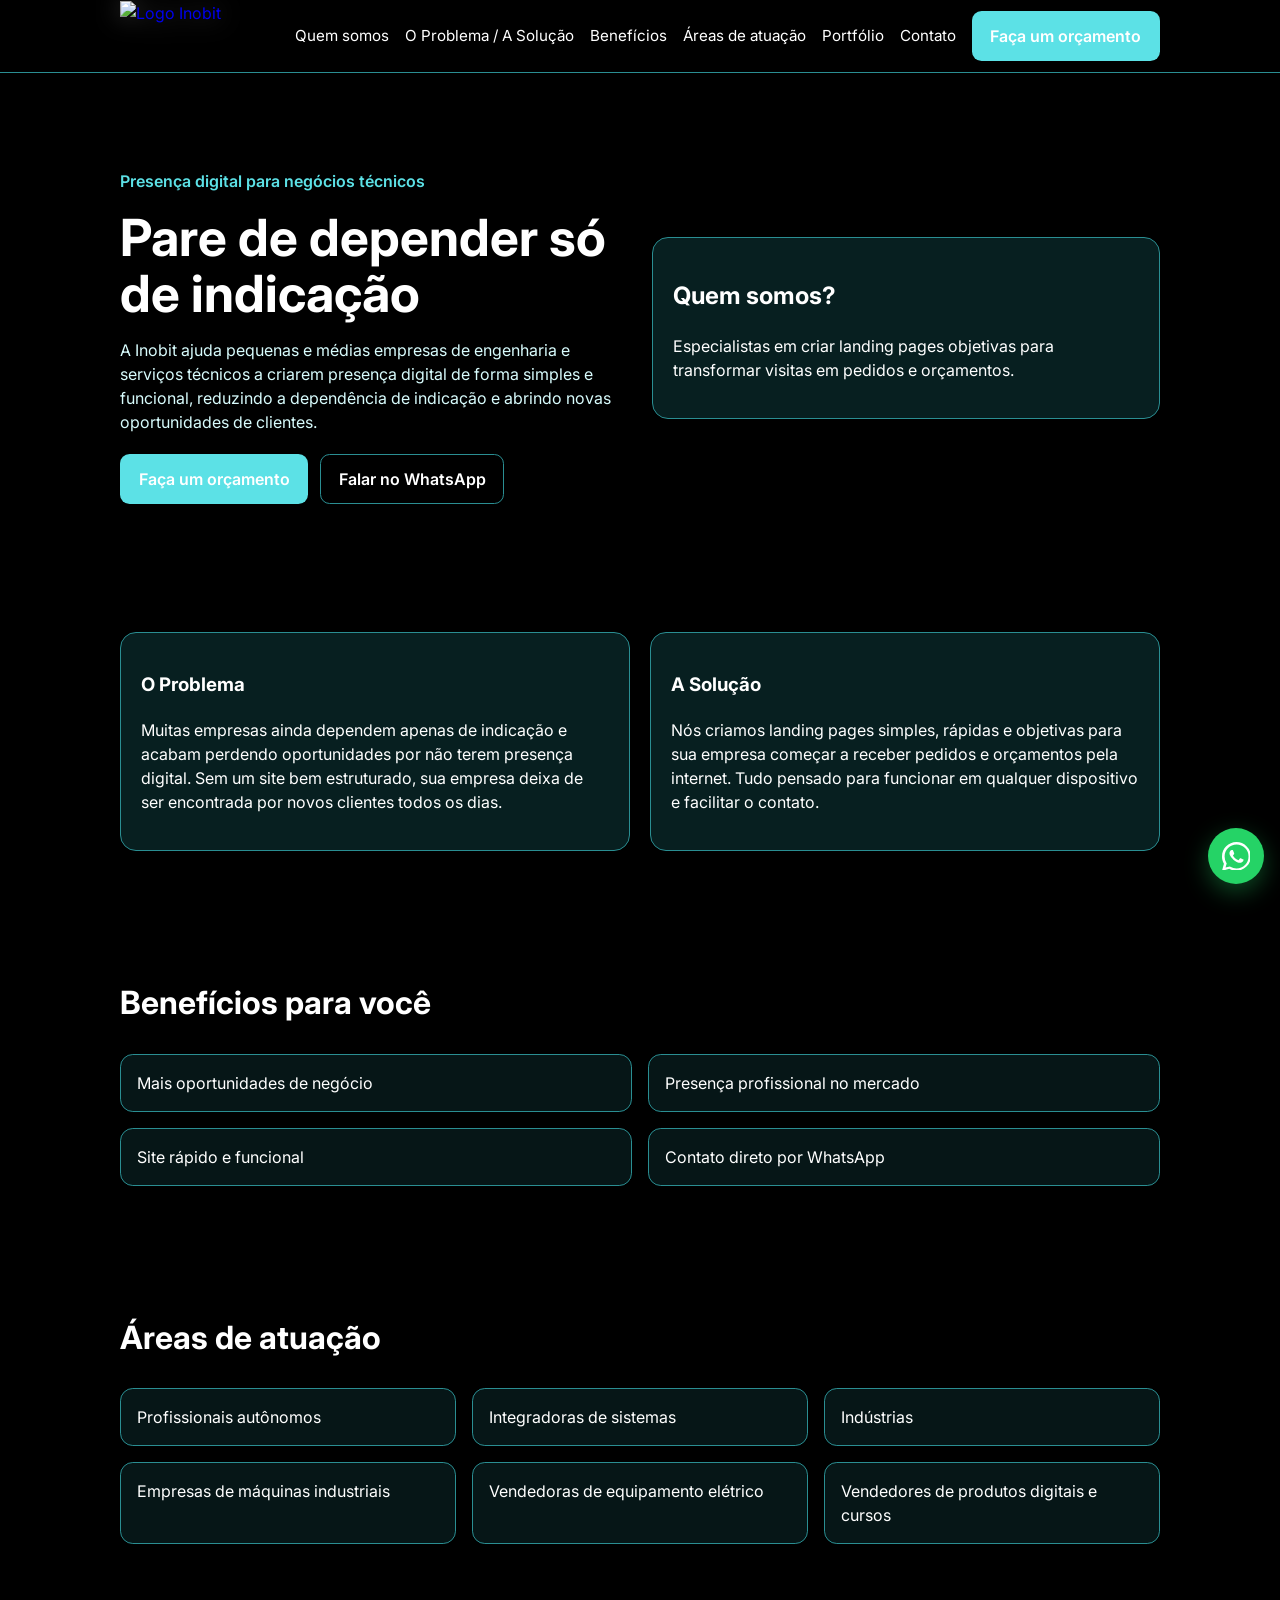
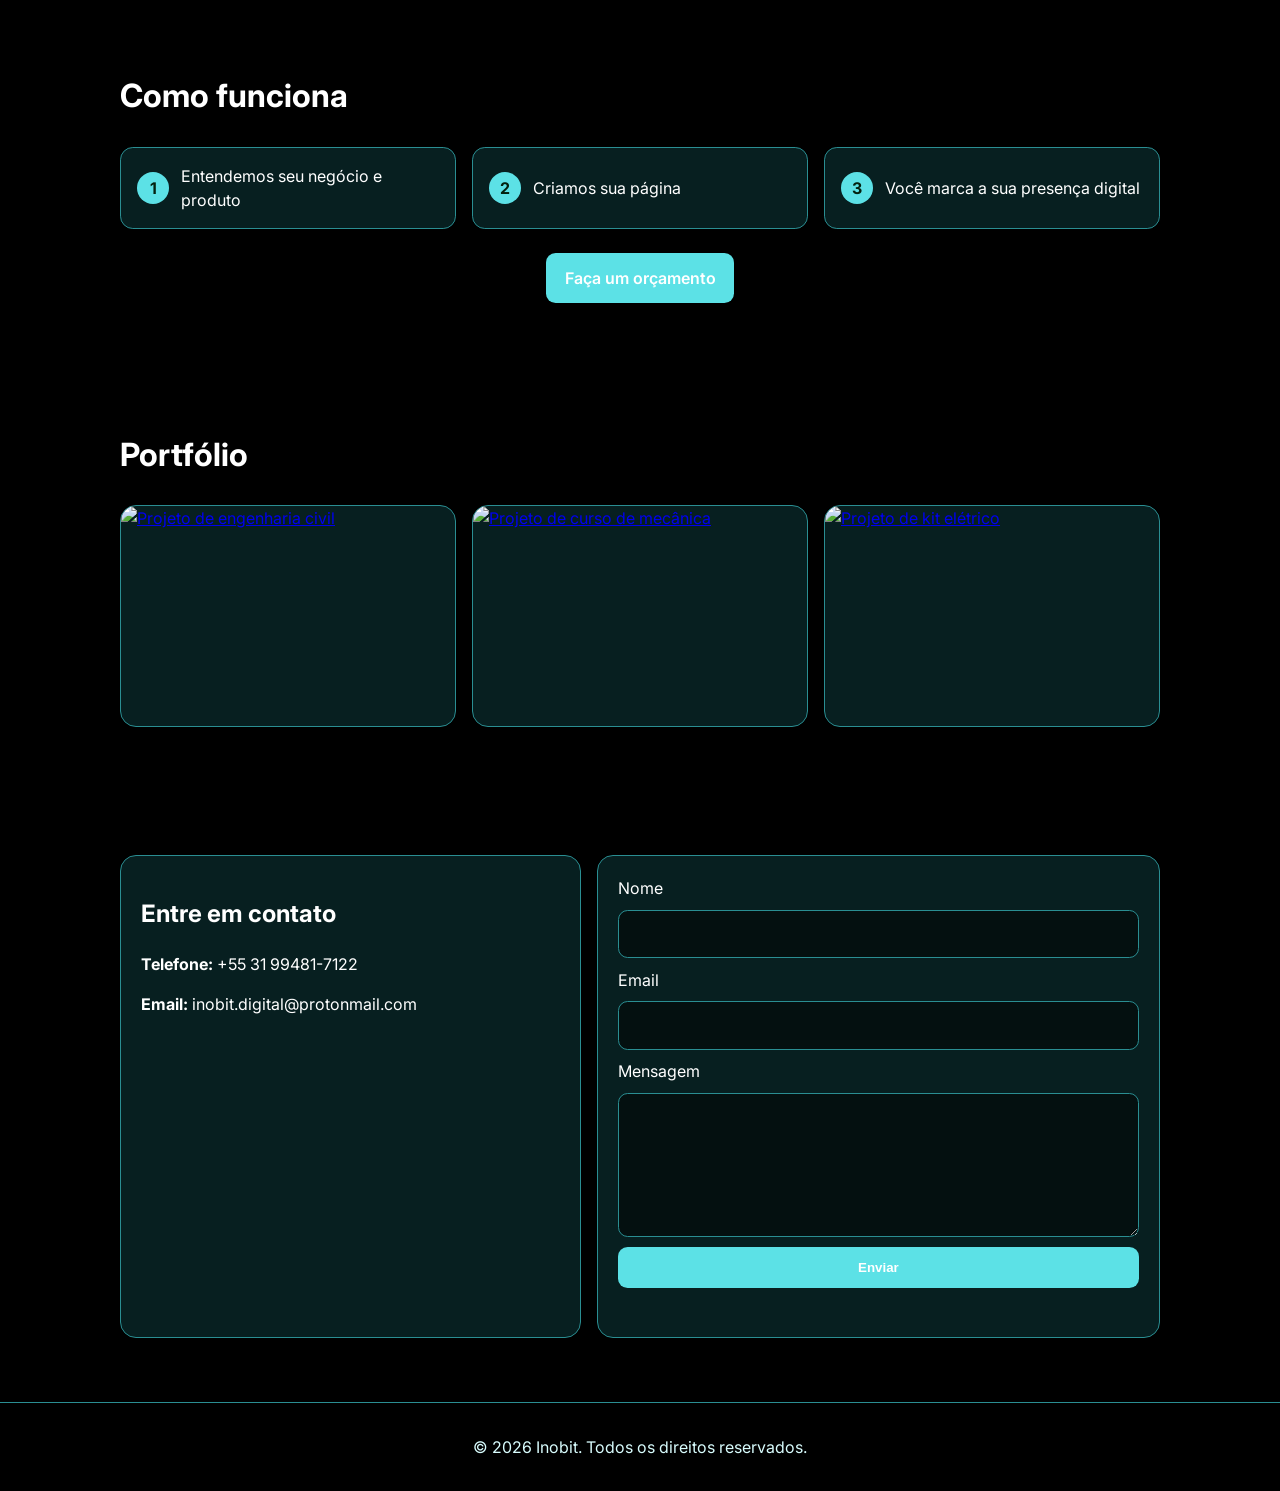
==== index.html @ 7a1e556e "Add files via upload" ====
<!DOCTYPE html>
<html lang="pt-BR">
<head>
  <meta charset="UTF-8">
  <meta name="viewport" content="width=device-width, initial-scale=1.0">
  <title>Inobit | Landing Pages para Engenharia</title>
  <meta name="description" content="A Inobit cria landing pages simples, rápidas e funcionais para pequenas e médias empresas de engenharia e técnicas gerarem mais orçamentos.">
  <link rel="preconnect" href="https://fonts.googleapis.com">
  <link rel="preconnect" href="https://fonts.gstatic.com" crossorigin>
  <link href="https://fonts.googleapis.com/css2?family=Inter:wght@400;500;600;700;800&display=swap" rel="stylesheet">
  <link rel="stylesheet" href="styles.css">
</head>
<body>
  <header class="header">
    <div class="container nav-wrap">
      <a class="logo" href="#home" aria-label="Inobit">
        <img src="./assets/logo_v2_transparente.png" alt="Logo Inobit">
      </a>
      <button class="menu-toggle" id="menuToggle" aria-label="Abrir menu">Menu</button>
      <nav class="nav" id="mainNav">
        <a href="#quem-somos">Quem somos</a>
        <a href="#problema-solucao">O Problema / A Solução</a>
        <a href="#beneficios">Benefícios</a>
        <a href="#areas">Áreas de atuação</a>
        <a href="#portfolio">Portfólio</a>
        <a href="#contato">Contato</a>
      </nav>
      <a class="btn btn-primary nav-cta" href="#contato">Faça um orçamento</a>
    </div>
  </header>

  <main id="home">
    <section class="hero">
      <div class="container hero-grid">
        <div>
          <p class="eyebrow">Presença digital para negócios técnicos</p>
          <h1>Pare de depender só de indicação</h1>
          <p class="hero-text">
            A Inobit ajuda pequenas e médias empresas de engenharia e serviços técnicos a criarem presença digital de forma simples e funcional, reduzindo a dependência de indicação e abrindo novas oportunidades de clientes.
          </p>
          <div class="hero-actions">
            <a class="btn btn-primary" href="#contato">Faça um orçamento</a>
            <a class="btn btn-outline" href="https://wa.me/5531994817122" target="_blank" rel="noopener noreferrer">Falar no WhatsApp</a>
          </div>
        </div>
        <div class="hero-card">
          <h2 id="quem-somos">Quem somos?</h2>
          <p>Especialistas em criar landing pages objetivas para transformar visitas em pedidos e orçamentos.</p>
        </div>
      </div>
    </section>

    <section id="problema-solucao" class="section muted">
      <div class="container grid-2">
        <article class="card">
          <h3>O Problema</h3>
          <p>
            Muitas empresas ainda dependem apenas de indicação e acabam perdendo oportunidades por não terem presença digital.
            Sem um site bem estruturado, sua empresa deixa de ser encontrada por novos clientes todos os dias.
          </p>
        </article>
        <article class="card">
          <h3>A Solução</h3>
          <p>
            Nós criamos landing pages simples, rápidas e objetivas para sua empresa começar a receber pedidos e
            orçamentos pela internet. Tudo pensado para funcionar em qualquer dispositivo e facilitar o contato.
          </p>
        </article>
      </div>
    </section>

    <section id="beneficios" class="section">
      <div class="container">
        <h2 class="section-title">Benefícios para você</h2>
        <div class="benefits-grid">
          <div class="benefit-item">Mais oportunidades de negócio</div>
          <div class="benefit-item">Presença profissional no mercado</div>
          <div class="benefit-item">Site rápido e funcional</div>
          <div class="benefit-item">Contato direto por WhatsApp</div>
        </div>
      </div>
    </section>

    <section id="areas" class="section muted">
      <div class="container">
        <h2 class="section-title">Áreas de atuação</h2>
        <div class="areas-grid">
          <div class="tag">Profissionais autônomos</div>
          <div class="tag">Integradoras de sistemas</div>
          <div class="tag">Indústrias</div>
          <div class="tag">Empresas de máquinas industriais</div>
          <div class="tag">Vendedoras de equipamento elétrico</div>
          <div class="tag">Vendedores de produtos digitais e cursos</div>
        </div>
      </div>
    </section>

    <section class="section">
      <div class="container">
        <h2 class="section-title">Como funciona</h2>
        <div class="steps">
          <div class="step"><span>1</span>Entendemos seu negócio e produto</div>
          <div class="step"><span>2</span>Criamos sua página</div>
          <div class="step"><span>3</span>Você marca a sua presença digital</div>
        </div>
        <div class="center">
          <a class="btn btn-primary" href="#contato">Faça um orçamento</a>
        </div>
      </div>
    </section>

    <section id="portfolio" class="section muted">
      <div class="container">
        <h2 class="section-title">Portfólio</h2>
        <!--<p class="section-subtitle">Espaço para exibir projetos já publicados. Adicione seus melhores cases aqui.</p>-->
        <div class="portfolio-grid">
          <article class="portfolio-card">
            <a href="../portfolio/pintor-landing-simples.html" target="_blank" rel="noopener noreferrer">
              <img src="./assets/img_port_pinto_simples.png" alt="Projeto de engenharia civil">
            </a>
          </article>
          <article class="portfolio-card">
            <a href="../assets/portfolio_curso_mec.pdf" target="_blank" rel="noopener noreferrer">
              <img src="./assets/img_port_curso_mec.png" alt="Projeto de curso de mecânica">
            </a>
          </article>
          <article class="portfolio-card">
            <a href="../assets/portfolio_kit_projetista.pdf" target="_blank" rel="noopener noreferrer">
              <img src="./assets/img_port_kit_elet.png" alt="Projeto de kit elétrico">
            </a>
          </article>
        </div>
      </div>
    </section>

    <section id="contato" class="section">
      <div class="container contact-wrap">
        <div class="contact-info">
          <h2>Entre em contato</h2>
          <p><strong>Telefone:</strong> +55 31 99481-7122</p>
          <p><strong>Email:</strong> inobit.digital@protonmail.com</p>
        </div>

        <form
          class="contact-form"
          id="contactForm"
          action="https://formsubmit.co/inobit.digital@protonmail.com"
          method="POST"
          target="hiddenSubmitFrame"
        >
          <input type="hidden" name="_captcha" value="false">
          <input type="hidden" name="_subject" value="Novo pedido de orcamento - Site Inobit">
          <label for="nome">Nome</label>
          <input id="nome" name="nome" type="text" required>

          <label for="email">Email</label>
          <input id="email" name="email" type="email" required>

          <label for="mensagem">Mensagem</label>
          <textarea id="mensagem" name="mensagem" rows="5" required></textarea>

          <button class="btn btn-primary" type="submit">Enviar</button>
          <p class="form-feedback" id="formFeedback" aria-live="polite"></p>
        </form>
      </div>
    </section>
  </main>

  <iframe name="hiddenSubmitFrame" title="Envio oculto" style="display: none;"></iframe>

  <footer class="footer">
    <div class="container">
      <p>© <span id="year"></span> Inobit. Todos os direitos reservados.</p>
    </div>
  </footer>

  <a
    class="floating-whatsapp"
    href="https://wa.me/5531994817122"
    target="_blank"
    rel="noopener noreferrer"
    aria-label="Abrir conversa no WhatsApp"
    title="Fale conosco no WhatsApp"
  >
    <svg viewBox="0 0 16 16" aria-hidden="true">
      <path d="M13.601 2.326A7.85 7.85 0 0 0 8.034 0C3.58 0 .003 3.58.003 8.03c0 1.417.37 2.8 1.07 4.02L0 16l4.09-1.07a8.03 8.03 0 0 0 3.944 1.009h.004c4.45 0 8.03-3.58 8.03-8.03a7.98 7.98 0 0 0-2.467-5.583zM8.038 14.66a6.64 6.64 0 0 1-3.39-.93l-.243-.145-2.427.636.647-2.365-.158-.243a6.62 6.62 0 0 1-1.015-3.543c.003-3.66 2.98-6.64 6.64-6.64a6.6 6.6 0 0 1 4.708 1.949 6.6 6.6 0 0 1 1.94 4.706c-.003 3.66-2.98 6.64-6.642 6.64m3.63-4.988c-.198-.099-1.173-.579-1.354-.645-.182-.066-.314-.099-.446.1-.132.197-.512.645-.628.777-.116.132-.231.149-.429.05-.197-.1-.833-.307-1.587-.98-.586-.523-.98-1.168-1.096-1.366-.115-.198-.012-.305.087-.404.09-.089.198-.232.297-.347.1-.116.132-.198.198-.33.066-.132.033-.248-.016-.347-.05-.099-.446-1.075-.611-1.473-.161-.387-.325-.334-.446-.34q-.172-.008-.37-.008a.71.71 0 0 0-.512.248c-.173.198-.66.645-.66 1.573s.677 1.824.776 1.95c.099.132 1.34 2.049 3.25 2.872.454.196.808.313 1.084.4.455.145.869.124 1.196.075.364-.054 1.173-.48 1.34-.944.165-.463.165-.86.116-.943-.05-.083-.182-.132-.38-.231z"></path>
    </svg>
  </a>

  <script src="script.js"></script>
</body>
</html>
---- styles.css ----
:root {
  --bg: #000000;
  --bg-soft: #000000;
  --card: #071f20;
  --text: #ffffff;
  --muted: #d8fcfd;
  --primary: #5ce1e6;
  --primary-dark: #36c6cc;
  --border: #2a8e92;
}

* {
  box-sizing: border-box;
}

html {
  scroll-behavior: smooth;
}

body {
  margin: 0;
  font-family: "Inter", sans-serif;
  background: var(--bg);
  color: var(--text);
  line-height: 1.5;
}

.container {
  width: min(1120px, 92%);
  margin: 0 auto;
}

img {
  max-width: 100%;
}

.header {
  position: sticky;
  top: 0;
  z-index: 30;
  backdrop-filter: blur(8px);
  background: rgba(0, 0, 0, 0.94);
  border-bottom: 1px solid var(--border);
}

.nav-wrap {
  display: flex;
  align-items: center;
  gap: 1rem;
  min-height: 72px;
}

.logo {
  display: inline-flex;
  align-items: center;
  text-decoration: none;
}

.logo img {
  height: 70px;
  width: auto;
  display: block;
  filter: drop-shadow(0 0 12px rgba(255, 255, 255, 0.25));
}

.nav {
  margin-left: auto;
  display: flex;
  gap: 1rem;
}

.nav a {
  color: var(--text);
  text-decoration: none;
  font-size: 0.95rem;
}

.menu-toggle {
  display: none;
}

.btn {
  display: inline-flex;
  align-items: center;
  justify-content: center;
  border-radius: 0.6rem;
  padding: 0.75rem 1.1rem;
  font-weight: 600;
  text-decoration: none;
  border: 1px solid transparent;
  cursor: pointer;
}

.btn-primary {
  background: var(--primary);
  color: #ffffff;
}

.btn-primary:hover {
  background: var(--primary-dark);
}

.btn-primary.is-sending,
.btn-primary:disabled {
  opacity: 0.65;
  cursor: not-allowed;
}

.btn-primary.is-sent {
  background: #20b455;
  color: #ffffff;
  opacity: 1;
}

.btn-outline {
  border-color: var(--border);
  color: var(--text);
  background: transparent;
}

.hero {
  padding: 5rem 0 4rem;
}

.hero-grid {
  display: grid;
  grid-template-columns: 1.2fr 0.8fr;
  gap: 2rem;
  align-items: center;
}

.eyebrow {
  color: var(--primary);
  font-weight: 600;
}

h1 {
  margin: 0 0 1rem;
  font-size: clamp(2rem, 4vw, 3.2rem);
  line-height: 1.1;
}

.hero-text {
  color: var(--muted);
  max-width: 60ch;
}

.hero-card,
.card,
.portfolio-card,
.contact-form,
.contact-info {
  background: var(--card);
  border: 1px solid var(--border);
  border-radius: 1rem;
  padding: 1.25rem;
}

.hero-actions {
  display: flex;
  flex-wrap: wrap;
  gap: 0.75rem;
  margin-top: 1.25rem;
}

.section {
  padding: 4rem 0;
}

.muted {
  background: var(--bg-soft);
}

.grid-2 {
  display: grid;
  grid-template-columns: repeat(2, minmax(0, 1fr));
  gap: 1.25rem;
}

.section-title {
  font-size: clamp(1.5rem, 2.5vw, 2rem);
  margin-top: 0;
}

.benefits-grid,
.areas-grid,
.portfolio-grid {
  display: grid;
  gap: 1rem;
}

.benefits-grid {
  grid-template-columns: repeat(2, minmax(0, 1fr));
}

.benefit-item,
.tag {
  border: 1px solid var(--border);
  border-radius: 0.8rem;
  padding: 1rem;
  background: #061617;
}

.areas-grid {
  grid-template-columns: repeat(3, minmax(0, 1fr));
}

.steps {
  display: grid;
  grid-template-columns: repeat(3, minmax(0, 1fr));
  gap: 1rem;
  margin-bottom: 1.5rem;
}

.step {
  background: var(--card);
  border: 1px solid var(--border);
  border-radius: 0.8rem;
  padding: 1rem;
  display: flex;
  gap: 0.75rem;
  align-items: center;
}

.step span {
  width: 2rem;
  height: 2rem;
  flex: 0 0 2rem;
  display: grid;
  place-items: center;
  background: var(--primary);
  color: #03210f;
  border-radius: 999px;
  font-weight: 700;
}

.center {
  text-align: center;
}

.portfolio-grid {
  grid-template-columns: repeat(3, minmax(0, 1fr));
}

.portfolio-card {
  padding: 0;
  overflow: hidden;
}

.portfolio-card a {
  display: block;
  height: 100%;
}

.portfolio-card img {
  width: 100%;
  height: 100%;
  min-height: 220px;
  object-fit: cover;
  display: block;
  transition: transform 0.25s ease;
}

.portfolio-card:hover img {
  transform: scale(1.02);
}

.section-subtitle {
  color: var(--muted);
}

.contact-wrap {
  display: grid;
  grid-template-columns: 0.9fr 1.1fr;
  gap: 1rem;
}

.contact-form {
  display: grid;
  gap: 0.6rem;
}

input,
textarea {
  width: 100%;
  border: 1px solid var(--border);
  background: #041010;
  color: var(--text);
  border-radius: 0.6rem;
  padding: 0.7rem;
  font: inherit;
}

.form-feedback {
  min-height: 1.2rem;
  color: var(--muted);
  margin: 0;
  font-size: 0.9rem;
}

.footer {
  border-top: 1px solid var(--border);
  padding: 1rem 0;
  color: var(--muted);
  text-align: center;
}

.floating-whatsapp {
  position: fixed;
  right: 1rem;
  bottom: 1rem;
  width: 3.5rem;
  height: 3.5rem;
  border-radius: 999px;
  background: #25d366;
  display: inline-flex;
  align-items: center;
  justify-content: center;
  box-shadow: 0 8px 24px rgba(37, 211, 102, 0.35);
  z-index: 50;
  transition: transform 0.2s ease, box-shadow 0.2s ease;
}

.floating-whatsapp:hover {
  transform: translateY(-2px);
  box-shadow: 0 12px 26px rgba(37, 211, 102, 0.45);
}

.floating-whatsapp svg {
  width: 1.8rem;
  height: 1.8rem;
  fill: #fff;
}

@media (max-width: 1280px) {
  .container {
    width: min(1040px, 94%);
  }

  .hero-grid {
    grid-template-columns: 1fr 1fr;
    gap: 1.5rem;
  }
}

@media (max-width: 1100px) {
  .areas-grid {
    grid-template-columns: repeat(2, minmax(0, 1fr));
  }

  .portfolio-grid {
    grid-template-columns: repeat(2, minmax(0, 1fr));
  }
}

@media (max-width: 980px) {
  .nav {
    position: absolute;
    top: 72px;
    left: 0;
    right: 0;
    background: #000000;
    border-bottom: 1px solid var(--border);
    flex-direction: column;
    padding: 0.8rem 4%;
    display: none;
  }

  .nav.active {
    display: flex;
  }

  .menu-toggle {
    margin-left: auto;
    display: inline-flex;
    padding: 0.5rem 0.7rem;
    border-radius: 0.5rem;
    border: 1px solid var(--border);
    background: transparent;
    color: var(--text);
  }

  .nav-cta {
    display: none;
  }

  .hero-grid,
  .grid-2,
  .benefits-grid,
  .areas-grid,
  .steps,
  .portfolio-grid,
  .contact-wrap {
    grid-template-columns: 1fr;
  }

  .hero {
    padding-top: 3.5rem;
  }

  .floating-whatsapp {
    width: 3.2rem;
    height: 3.2rem;
    right: 0.85rem;
    bottom: 0.85rem;
  }

  .logo img {
    height: 56px;
  }
}

@media (max-width: 768px) {
  .nav-wrap {
    min-height: 78px;
  }

  .hero {
    padding: 2.8rem 0 2.5rem;
  }

  .section {
    padding: 3rem 0;
  }

  .hero-actions .btn,
  .contact-form .btn {
    width: 100%;
  }

  .benefits-grid {
    grid-template-columns: 1fr;
  }

  .step {
    align-items: flex-start;
  }
}

@media (max-width: 520px) {
  .container {
    width: 94%;
  }

  h1 {
    font-size: clamp(1.7rem, 8vw, 2.2rem);
  }

  .logo img {
    height: 50px;
  }

  .hero-card,
  .card,
  .contact-form,
  .contact-info {
    padding: 1rem;
  }

  .portfolio-card img {
    min-height: 180px;
  }

  .floating-whatsapp {
    width: 3rem;
    height: 3rem;
  }
}

@media (orientation: landscape) and (max-height: 520px) {
  .header {
    position: static;
  }

  .hero {
    padding-top: 2rem;
  }

  .logo img {
    height: 44px;
  }

  .floating-whatsapp {
    right: 0.7rem;
    bottom: 0.7rem;
    width: 2.8rem;
    height: 2.8rem;
  }
}
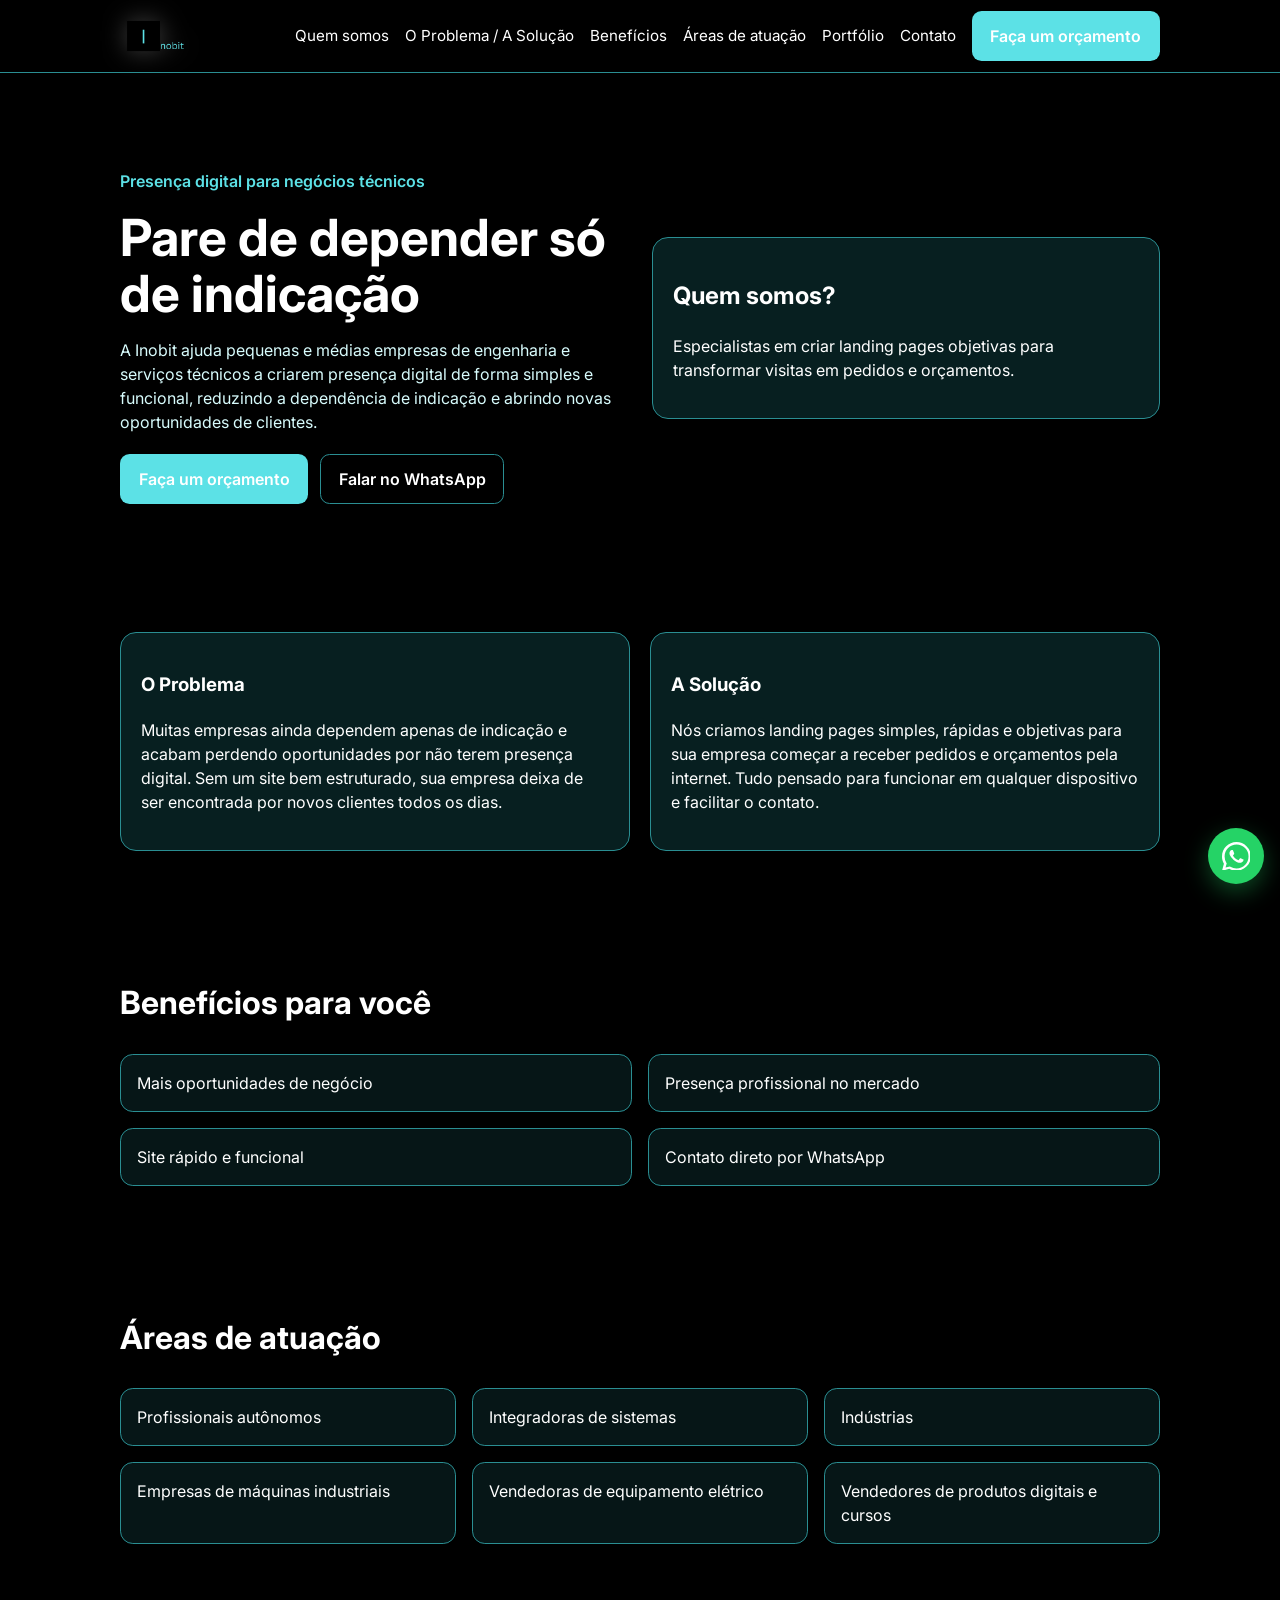
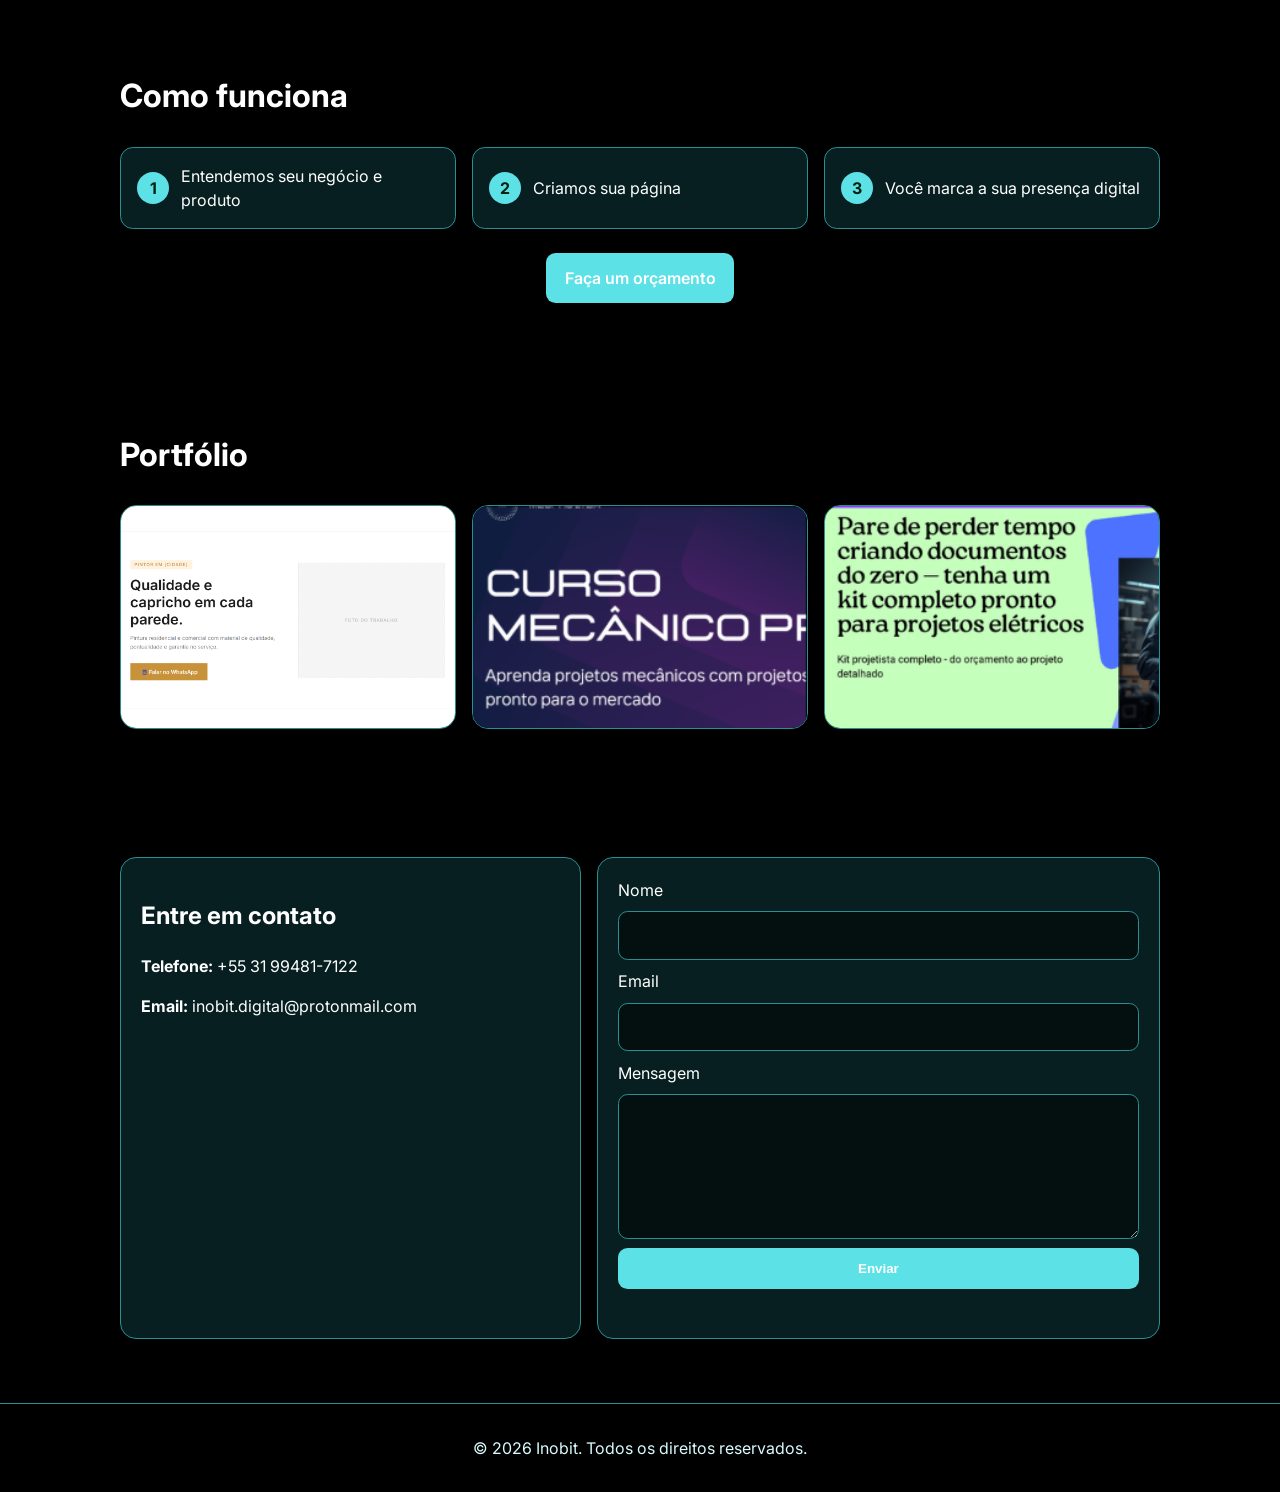
==== commit c63f9842: "Update index.html" ====
--- a/index.html
+++ b/index.html
@@ -116,7 +116,7 @@
         <div class="portfolio-grid">
           <article class="portfolio-card">
             <a href="../portfolio/pintor-landing-simples.html" target="_blank" rel="noopener noreferrer">
-              <img src="./assets/img_port_pinto_simples.png" alt="Projeto de engenharia civil">
+              <img src="./assets/img_port_pintor_simples.png" alt="Projeto de engenharia civil">
             </a>
           </article>
           <article class="portfolio-card">
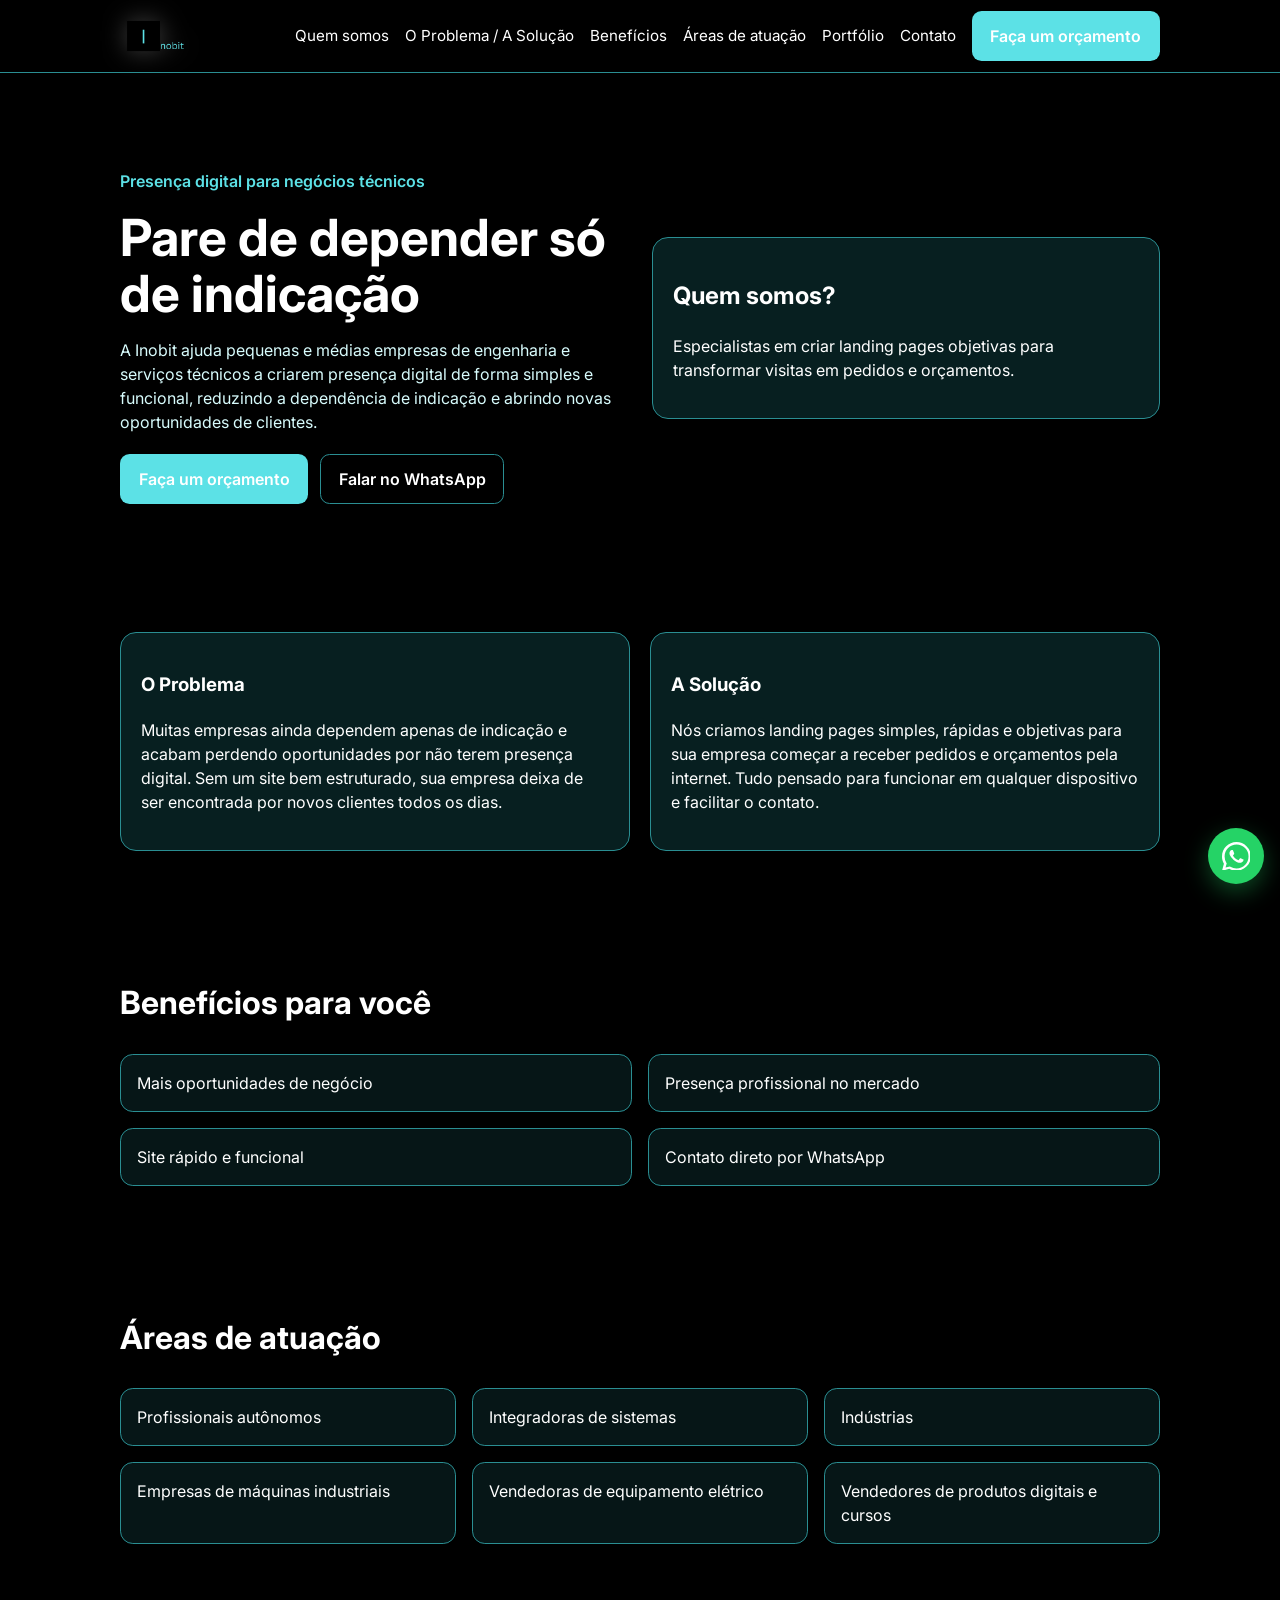
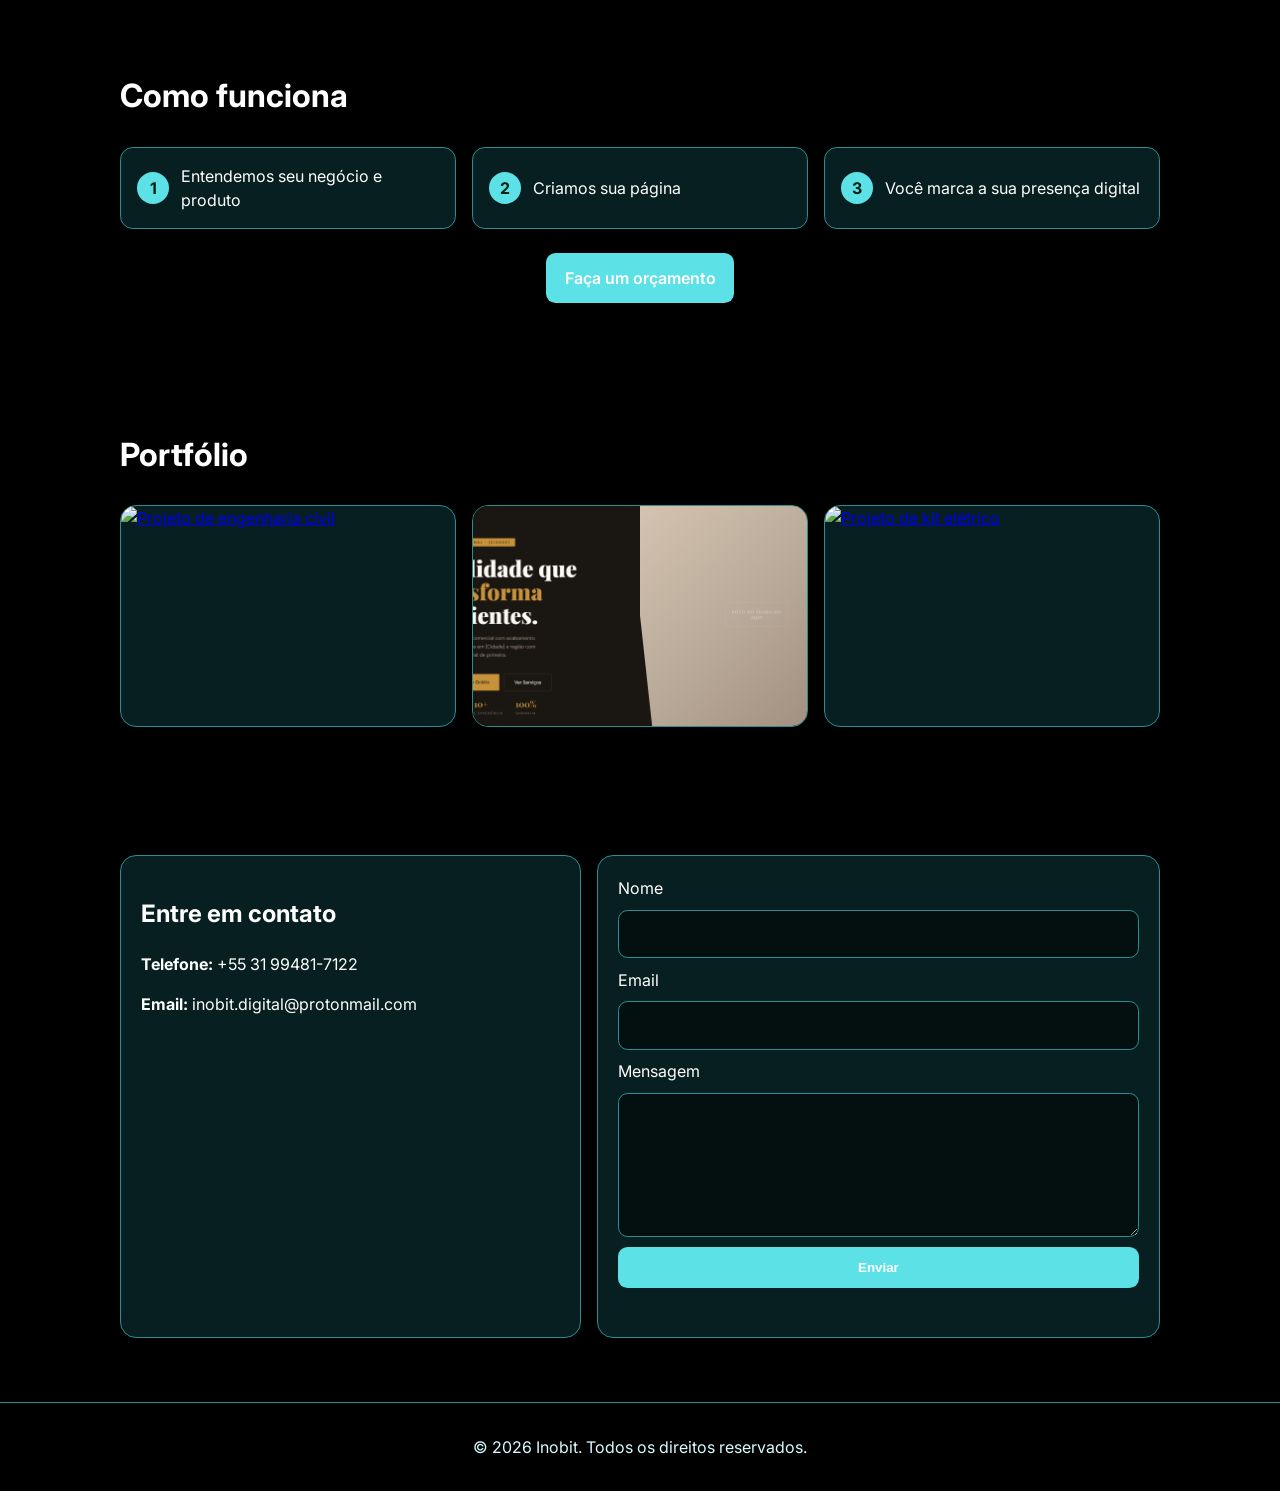
==== commit d4ebdbef: "Update index.html" ====
--- a/index.html
+++ b/index.html
@@ -115,18 +115,18 @@
         <!--<p class="section-subtitle">Espaço para exibir projetos já publicados. Adicione seus melhores cases aqui.</p>-->
         <div class="portfolio-grid">
           <article class="portfolio-card">
-            <a href="../portfolio/pintor-landing-simples.html" target="_blank" rel="noopener noreferrer">
-              <img src="./assets/img_port_pintor_simples.png" alt="Projeto de engenharia civil">
+            <a href="../portfolio/engenheiro-civil.html" target="_blank" rel="noopener noreferrer">
+              <img src="./assets/img_engenheiro_civil.jpeg" alt="Projeto de engenharia civil">
             </a>
           </article>
           <article class="portfolio-card">
-            <a href="../assets/portfolio_curso_mec.pdf" target="_blank" rel="noopener noreferrer">
-              <img src="./assets/img_port_curso_mec.png" alt="Projeto de curso de mecânica">
+            <a href="../portfolio/pintor-landing.html" target="_blank" rel="noopener noreferrer">
+              <img src="./assets/img_pintor.png" alt="Projeto de curso de mecânica">
             </a>
           </article>
           <article class="portfolio-card">
-            <a href="../assets/portfolio_kit_projetista.pdf" target="_blank" rel="noopener noreferrer">
-              <img src="./assets/img_port_kit_elet.png" alt="Projeto de kit elétrico">
+            <a href="../portfolio/landing-pintor-simples.html" target="_blank" rel="noopener noreferrer">
+              <img src="./assets/img_pintor_simple..png" alt="Projeto de kit elétrico">
             </a>
           </article>
         </div>
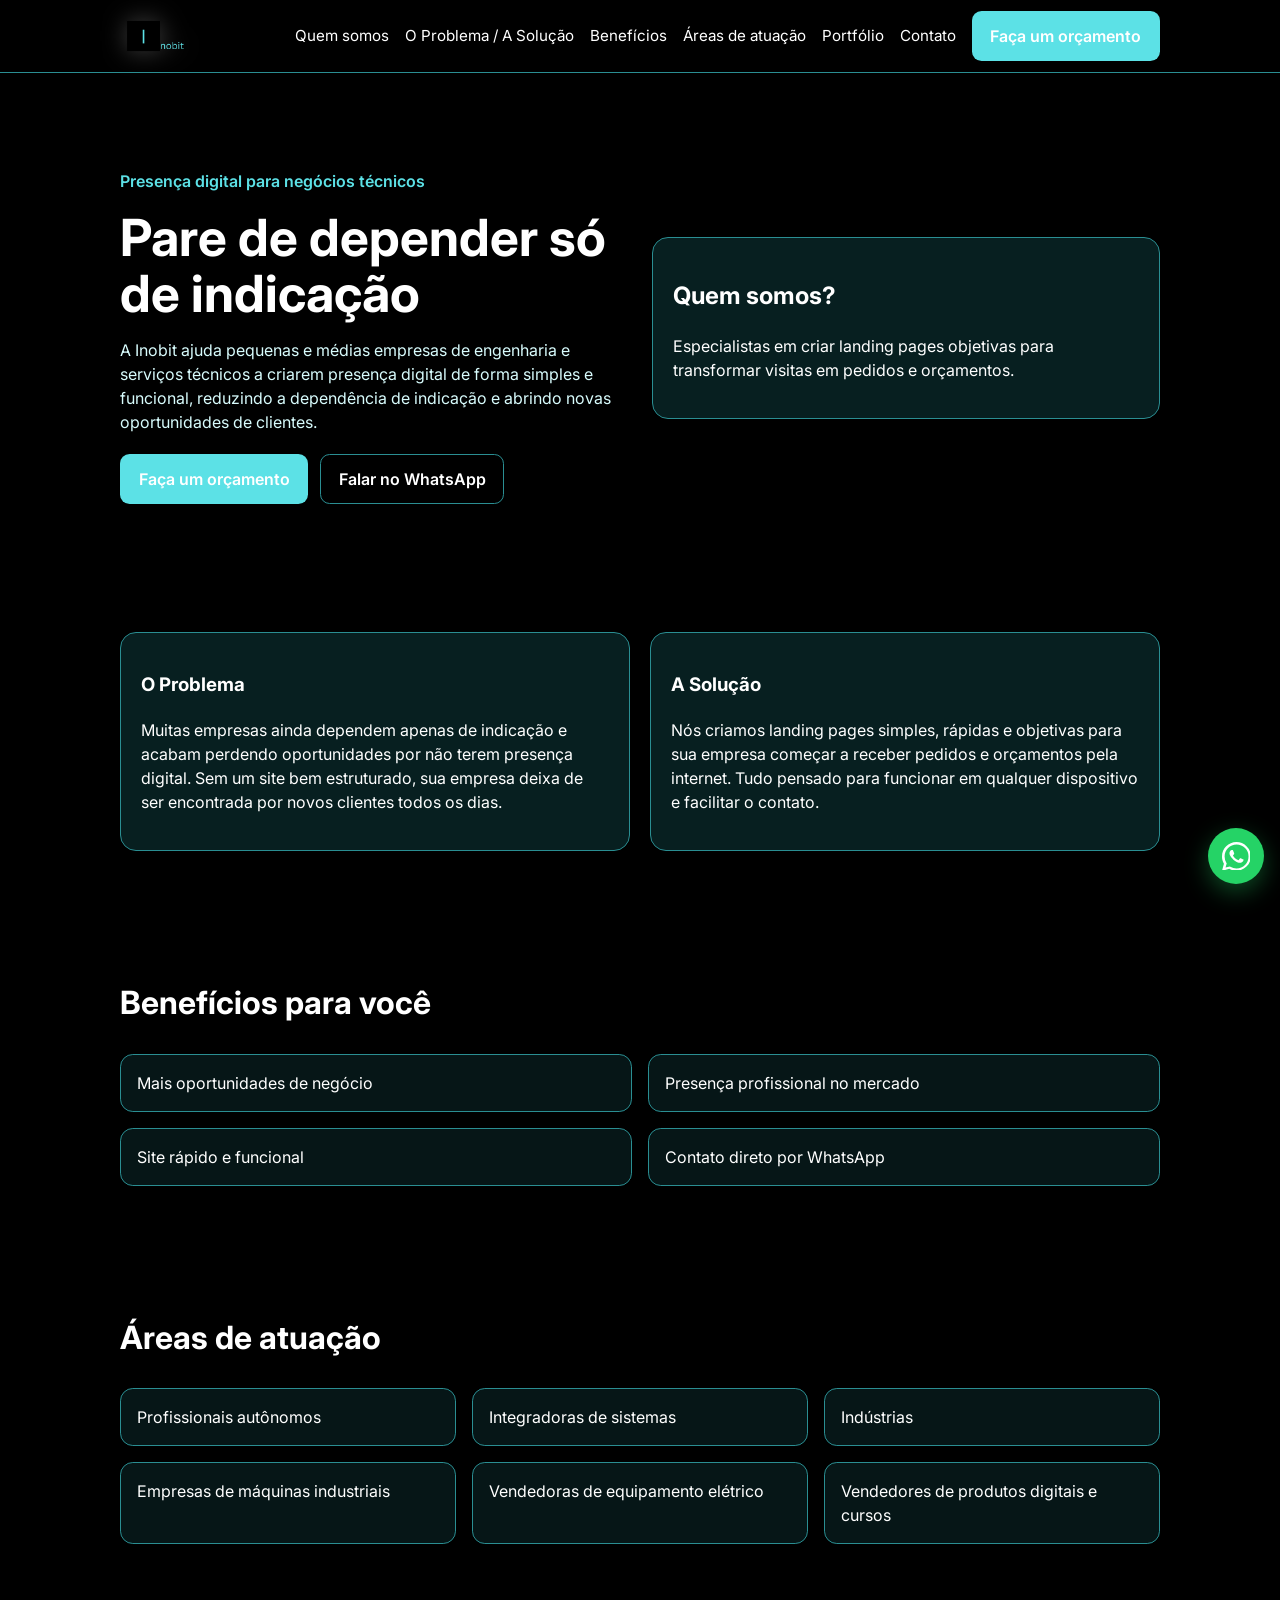
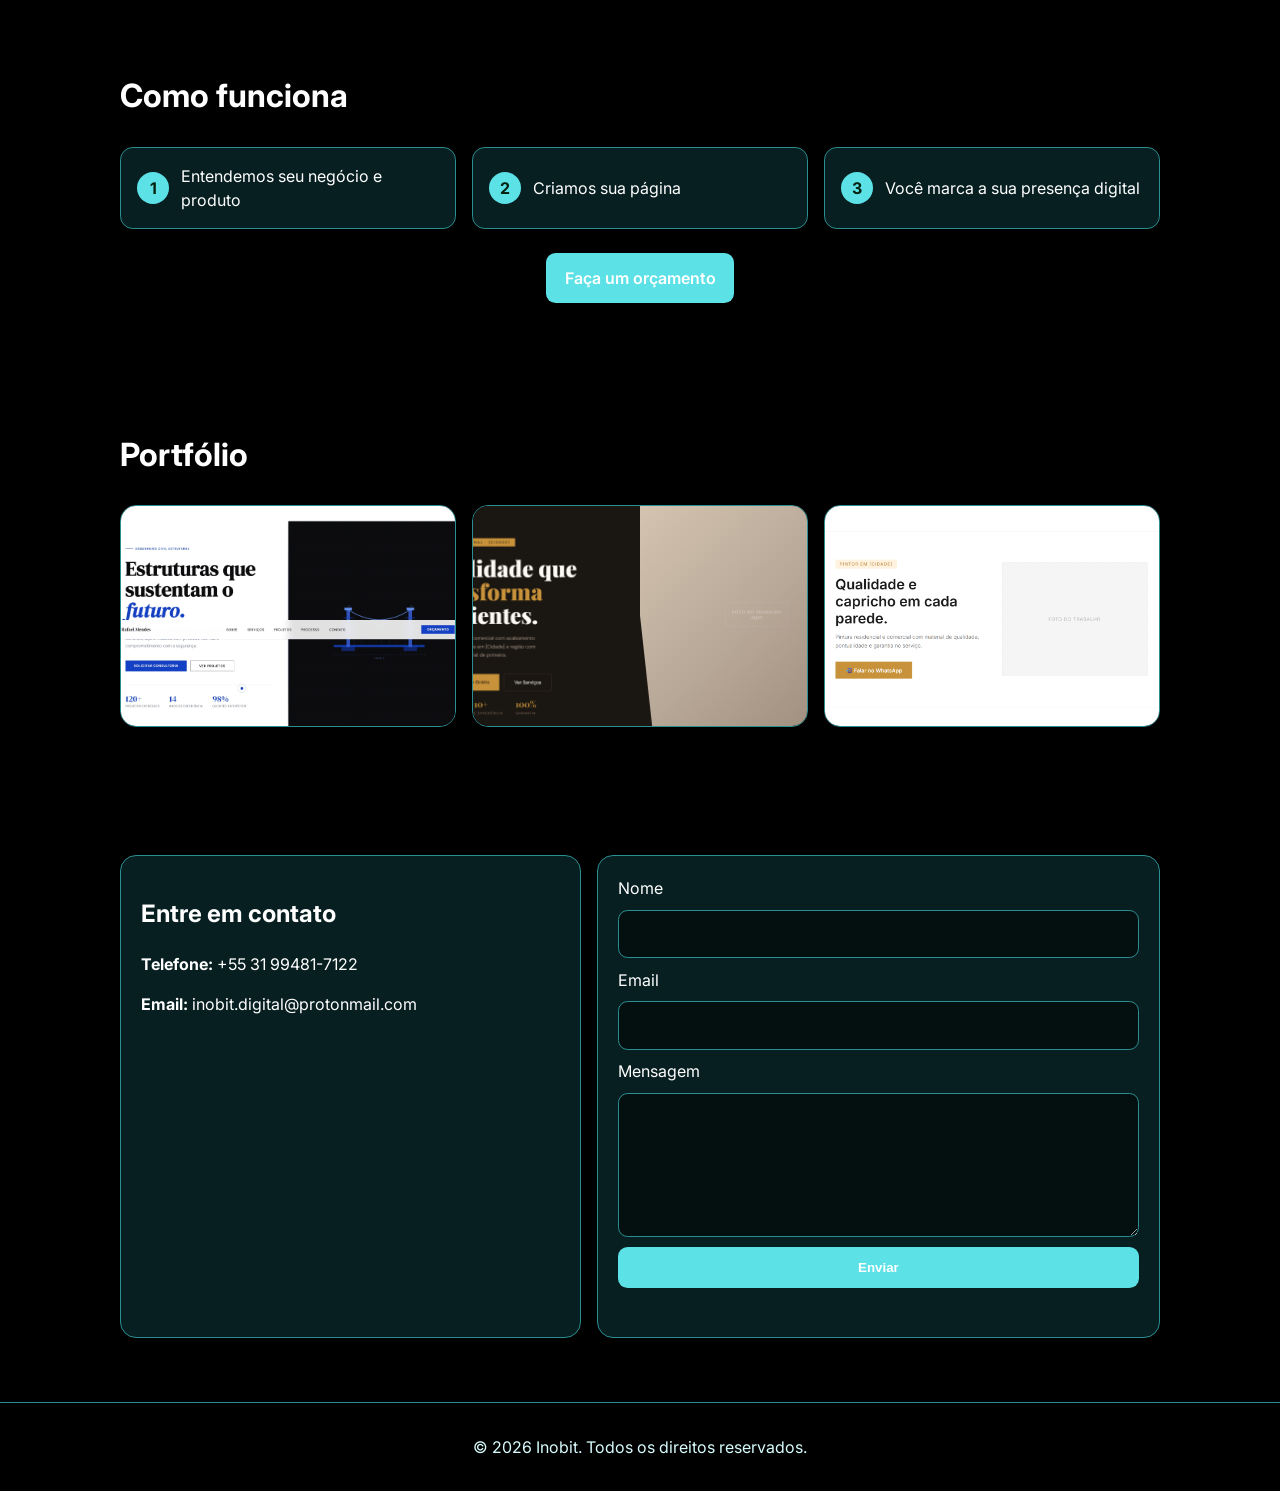
==== commit 24c4e0e2: "Update index.html" ====
--- a/index.html
+++ b/index.html
@@ -116,7 +116,7 @@
         <div class="portfolio-grid">
           <article class="portfolio-card">
             <a href="../portfolio/engenheiro-civil.html" target="_blank" rel="noopener noreferrer">
-              <img src="./assets/img_engenheiro_civil.jpeg" alt="Projeto de engenharia civil">
+              <img src="./assets/img_engenheiro.jpeg" alt="Projeto de engenharia civil">
             </a>
           </article>
           <article class="portfolio-card">
@@ -125,8 +125,8 @@
             </a>
           </article>
           <article class="portfolio-card">
-            <a href="../portfolio/landing-pintor-simples.html" target="_blank" rel="noopener noreferrer">
-              <img src="./assets/img_pintor_simple..png" alt="Projeto de kit elétrico">
+            <a href="../portfolio/pintor-landing-simples.html" target="_blank" rel="noopener noreferrer">
+              <img src="./assets/img_port_pintor_simples.png" alt="Projeto de kit elétrico">
             </a>
           </article>
         </div>
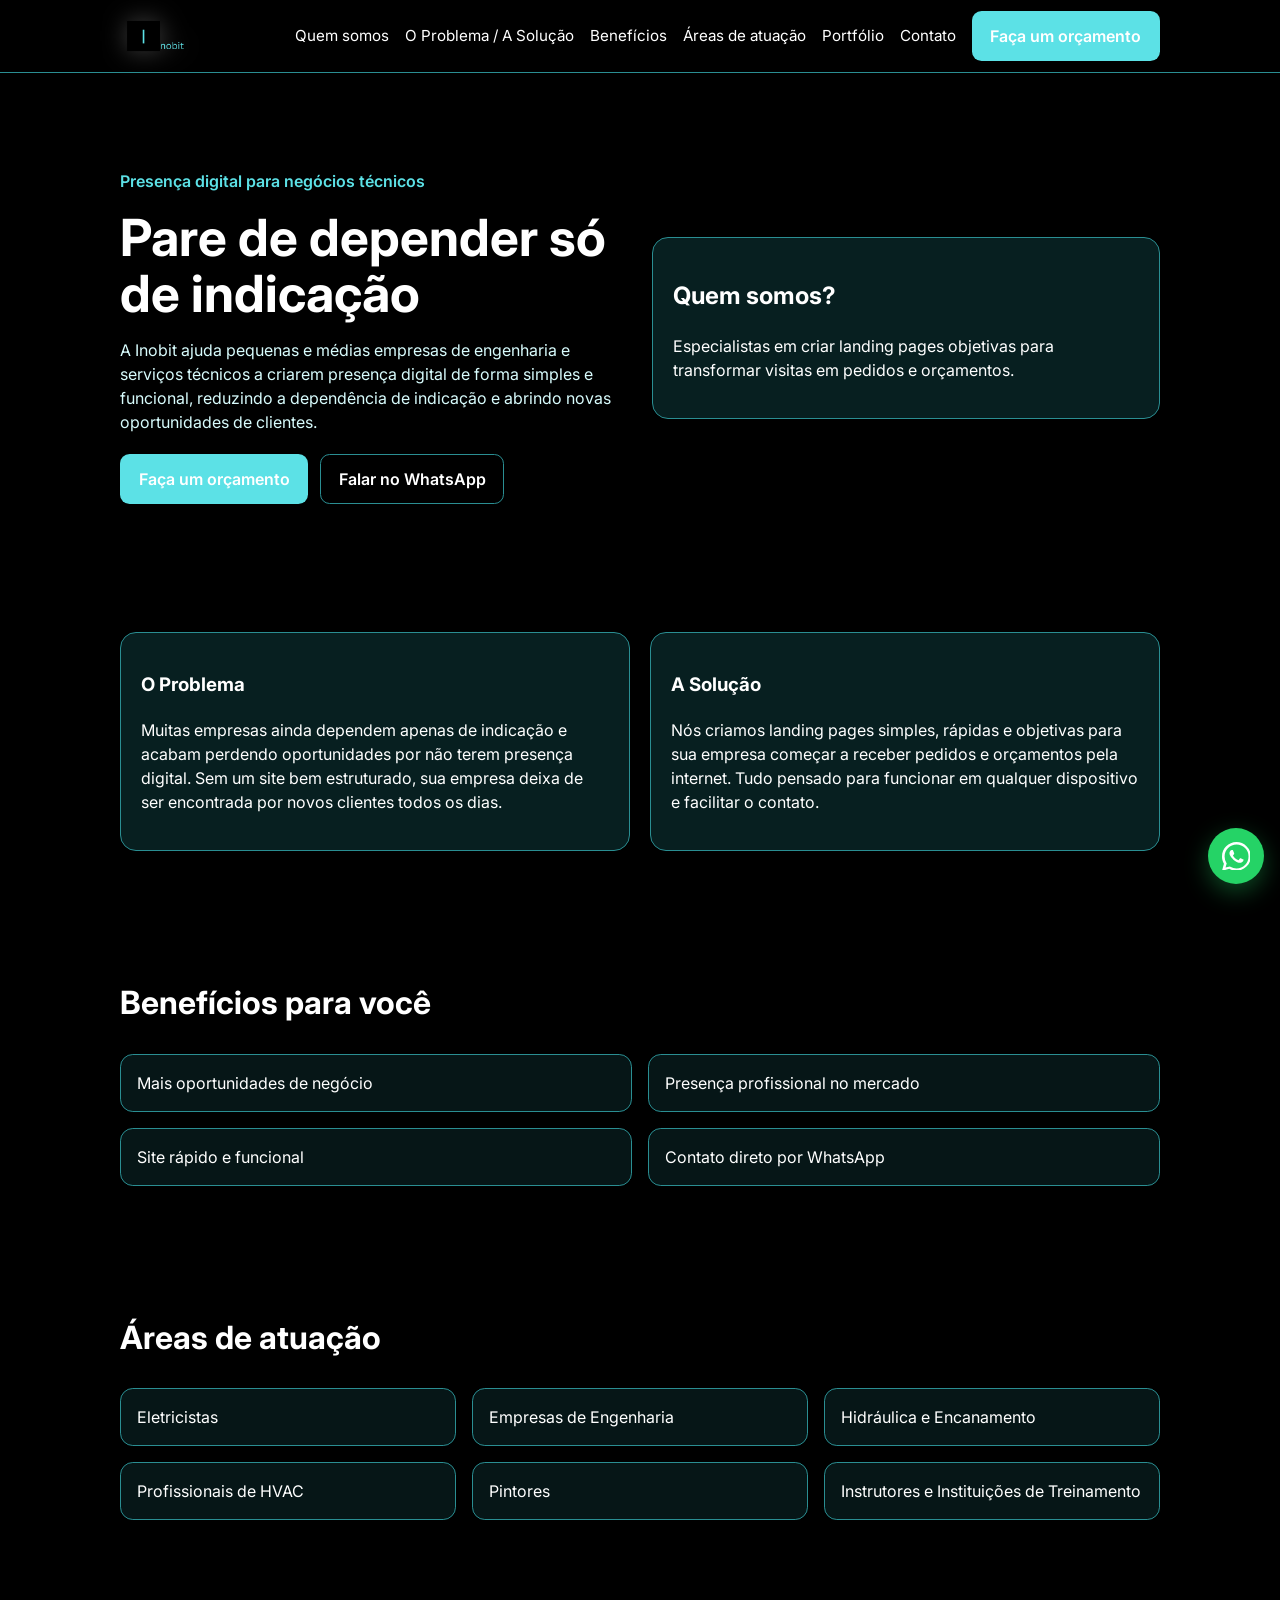
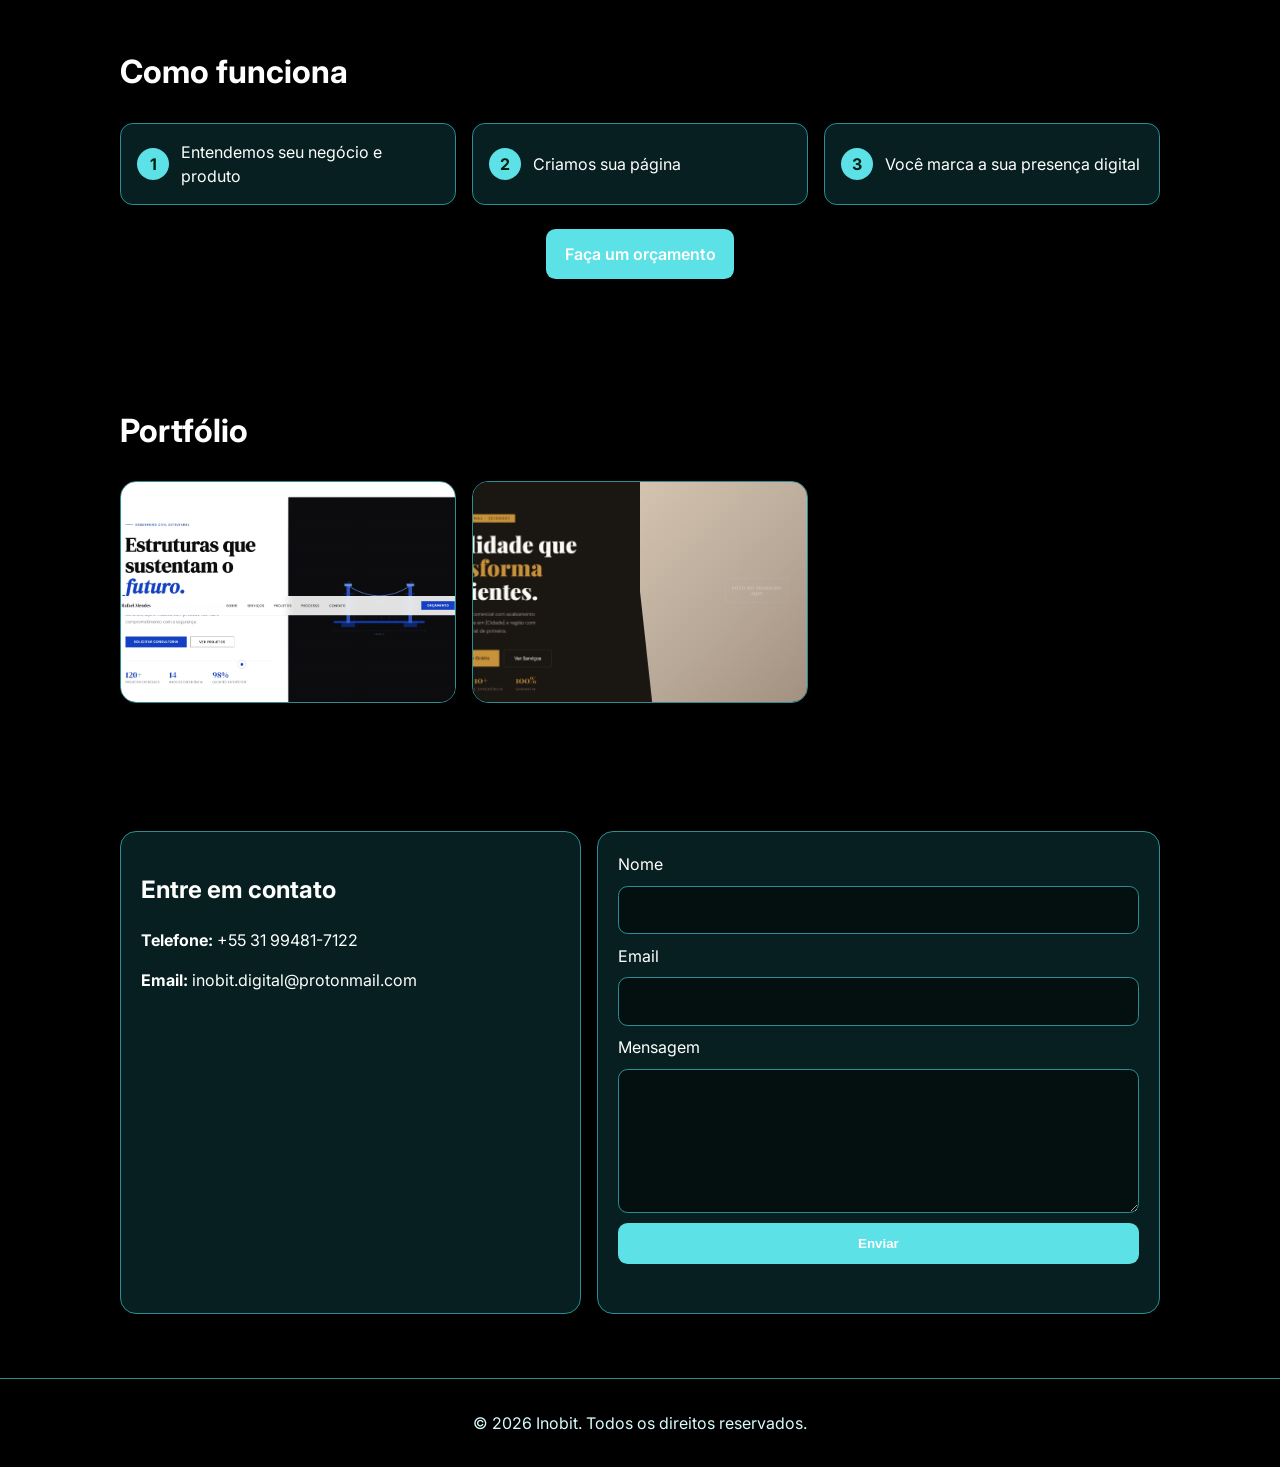
==== commit dfa8934a: "Update index.html" ====
--- a/index.html
+++ b/index.html
@@ -85,12 +85,12 @@
       <div class="container">
         <h2 class="section-title">Áreas de atuação</h2>
         <div class="areas-grid">
-          <div class="tag">Profissionais autônomos</div>
-          <div class="tag">Integradoras de sistemas</div>
-          <div class="tag">Indústrias</div>
-          <div class="tag">Empresas de máquinas industriais</div>
-          <div class="tag">Vendedoras de equipamento elétrico</div>
-          <div class="tag">Vendedores de produtos digitais e cursos</div>
+          <div class="tag">Eletricistas</div>
+          <div class="tag">Empresas de Engenharia</div>
+          <div class="tag">Hidráulica e Encanamento</div>
+          <div class="tag">Profissionais de HVAC</div>
+          <div class="tag">Pintores</div>
+          <div class="tag">Instrutores e Instituições de Treinamento</div>
         </div>
       </div>
     </section>
@@ -112,7 +112,6 @@
     <section id="portfolio" class="section muted">
       <div class="container">
         <h2 class="section-title">Portfólio</h2>
-        <!--<p class="section-subtitle">Espaço para exibir projetos já publicados. Adicione seus melhores cases aqui.</p>-->
         <div class="portfolio-grid">
           <article class="portfolio-card">
             <a href="../portfolio/engenheiro-civil.html" target="_blank" rel="noopener noreferrer">
@@ -122,11 +121,6 @@
           <article class="portfolio-card">
             <a href="../portfolio/pintor-landing.html" target="_blank" rel="noopener noreferrer">
               <img src="./assets/img_pintor.png" alt="Projeto de curso de mecânica">
-            </a>
-          </article>
-          <article class="portfolio-card">
-            <a href="../portfolio/pintor-landing-simples.html" target="_blank" rel="noopener noreferrer">
-              <img src="./assets/img_port_pintor_simples.png" alt="Projeto de kit elétrico">
             </a>
           </article>
         </div>
